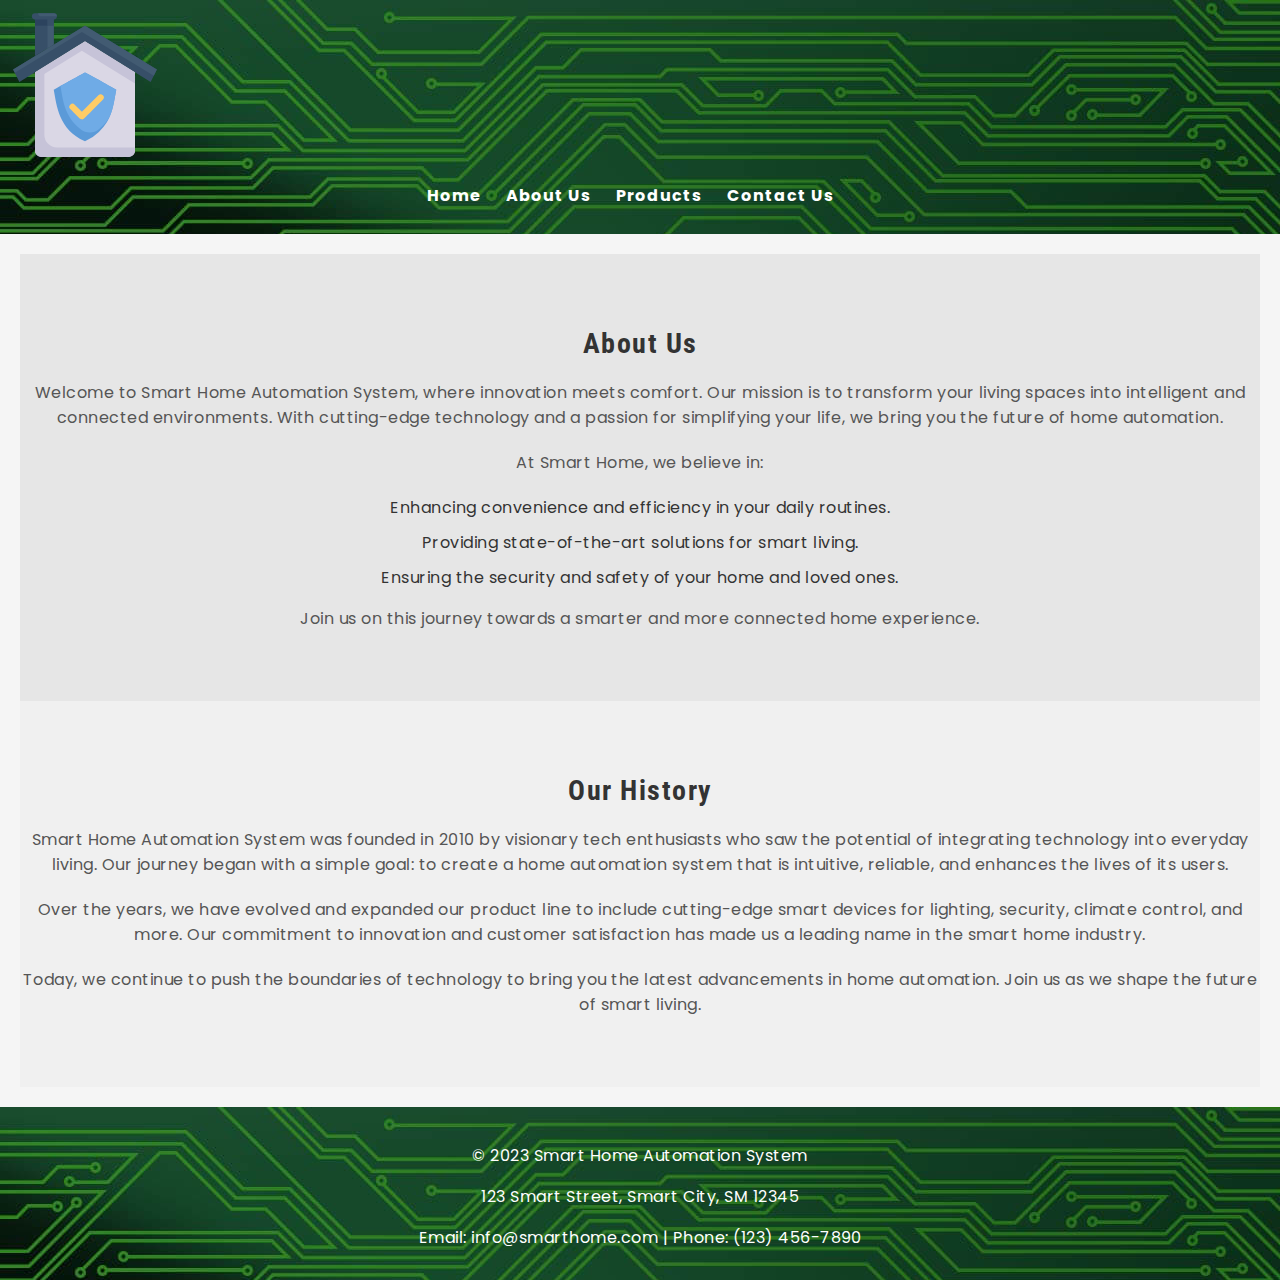
==== about.html @ 4dc27a7d "completed project" ====
<!DOCTYPE html>
<html lang="en">

<head>
    <meta charset="UTF-8">
    <meta name="viewport" content="width=device-width, initial-scale=1.0">
    <title>Smart Home Automation System - About Us</title>
    <link rel="preconnect" href="https://fonts.googleapis.com">
<link rel="preconnect" href="https://fonts.gstatic.com" crossorigin>
<link href="https://fonts.googleapis.com/css2?family=Poppins:ital,wght@0,300;0,400;0,600;0,700;0,800;0,900;1,300;1,400;1,600&family=Roboto+Condensed:ital,wght@0,300;0,400;0,500;0,600;1,500&display=swap" rel="stylesheet">
    <link rel="stylesheet" href="styles.css">
</head>

<body>
    <header>
        <div class="logo">
            <img src="./photos/reshot-icon-home-protection-V9Q2DYZN45.svg" alt="Company Logo">
        </div>
        
        <nav>
            <ul>
                <li><a href="index.html">Home</a></li>
                <li><a href="about.html">About Us</a></li>
                <li><a href="product.html">Products</a></li>
                <li><a href="contact.html">Contact Us</a></li>
            </ul>
        </nav>
    </header>

    <main>
        <section id="about">
            <h2>About Us</h2>
            <p>Welcome to Smart Home Automation System, where innovation meets comfort. Our mission is to transform your living spaces into intelligent and connected environments. With cutting-edge technology and a passion for simplifying your life, we bring you the future of home automation.</p>
            <p>At Smart Home, we believe in:</p>
            <ul>
                <li>Enhancing convenience and efficiency in your daily routines.</li>
                <li>Providing state-of-the-art solutions for smart living.</li>
                <li>Ensuring the security and safety of your home and loved ones.</li>
            </ul>
            <p>Join us on this journey towards a smarter and more connected home experience.</p>
        </section>
        <section id="history">
            <h2>Our History</h2>
            <p>Smart Home Automation System was founded in 2010 by visionary tech enthusiasts who saw the potential of integrating technology into everyday living. Our journey began with a simple goal: to create a home automation system that is intuitive, reliable, and enhances the lives of its users.</p>
            <p>Over the years, we have evolved and expanded our product line to include cutting-edge smart devices for lighting, security, climate control, and more. Our commitment to innovation and customer satisfaction has made us a leading name in the smart home industry.</p>
            <p>Today, we continue to push the boundaries of technology to bring you the latest advancements in home automation. Join us as we shape the future of smart living.</p>
        </section>
    </main>

    <footer>
        <div class="footer-info">
            <p>&copy; 2023 Smart Home Automation System</p>
            <p>123 Smart Street, Smart City, SM 12345</p>
            <p>Email: info@smarthome.com | Phone: (123) 456-7890</p>
        </div>
    </footer>
</body>

</html>
---- styles.css ----
body {
    font-family: 'Poppins', sans-serif;
    margin: 0;
    padding: 0;
    background-color: #f5f5f5; /* Light gray background */
    color: #333; /* Dark gray text */
    letter-spacing: 0.5px;

}

h1, h2, h3 {
    font-family: 'Roboto Condensed', sans-serif;
}

header {
    background-image:url(./photos/Cybersecurity-Awareness-Month-Banner-v2.jpg); /* Green header background */
    color: #fff; /* White text for header */
    padding: 10px;
    letter-spacing: 1px;
}

h2 {
    letter-spacing: 1.5px; /* Adjust as needed for section headings */
}

.logo img {
    max-width: 150px; /* Adjust as needed */
    height: auto;
}

nav {
    text-align: center;
}

nav ul {
    list-style: none;
    padding: 0;

}

nav ul li {
    display: inline-block;
    margin-right: 20px;
}

nav a {
    text-decoration: none;
    color: #fff;
    font-weight: bold;
    font-size: 16px;
    letter-spacing: 1px;
}
nav a:hover {
    color: #ecf0f1; /* Lighter text on hover */
}

main {
    padding: 20px;
}


footer {
    background-image: url(./photos/Cybersecurity-Awareness-Month-Banner-v2.jpg); /* Green footer background */
    color: #fff;
    text-align: center;
    padding: 20px 0;
}

.footer-info {
    max-width: 600px;
    margin: 0 auto;
}

.footer-info p {
    margin-bottom: 10px;
}


#hero {
    text-align: center;
    padding: 50px 0; /* Adjust as needed */
    background-color: #f0f0f0; /* Background color for the hero section */
}

#hero h1 {
    font-size: 36px;
    margin-bottom: 20px;
}

#hero p {
    font-size: 18px;
    color: #555;
    margin-bottom: 30px;
}

.cta-button {
    display: inline-block;
    padding: 15px 30px;
    background-color: #4CAF50;
    color: #fff;
    text-decoration: none;
    font-weight: bold;
    font-size: 20px;
    border-radius: 5px;
    transition: background-color 0.3s ease;
}

.cta-button:hover {
    background-color: #45a049;
}


#features {
    padding: 50px 0; /* Adjust as needed */
    text-align: center;
    background-color: #e6e6e6; /* Background color for the features section */
}

#features h2 {
    font-size: 28px;
    margin-bottom: 30px;
}

.feature {
    margin-bottom: 40px;
    text-align: center;
}

.feature img {
    max-width: 40%; /* Ensure the image doesn't exceed its container width */
    height: auto; /* Maintain the image's aspect ratio */
    margin-bottom: 10px; /* Add some space below the image */
}

.feature h3 {
    font-size: 20px;
    margin-bottom: 10px;
}

.feature p {
    font-size: 16px;
    color: #555;
}


#testimonials {
    padding: 50px 0; /* Adjust as needed */
    text-align: center;
    background-color: #f9f9f9; /* Background color for the testimonials section */
}

#testimonials h2 {
    font-size: 28px;
    margin-bottom: 30px;
}

.testimonial {
    max-width: 600px; /* Adjust as needed */
    margin: 0 auto 40px;
    padding: 20px;
    border: 1px solid #ddd;
    border-radius: 5px;
}

.testimonial img {
    max-width: 80px; /* Adjust as needed */
    border-radius: 50%;
    margin-bottom: 10px;
}

.testimonial p {
    font-size: 16px;
    color: #555;
    margin-bottom: 15px;
}

.testimonial cite {
    font-style: normal;
    font-size: 14px;
    color: #888;
}





#about {
    padding: 50px 0; /* Adjust as needed */
    text-align: center;
    background-color: #e6e6e6; /* Background color for the about section */
}

#about h2 {
    font-size: 28px;
    margin-bottom: 20px;
}

#about p {
    font-size: 16px;
    color: #555;
    margin-bottom: 20px;
}

#about ul {
    list-style: none;
    padding: 0;
}

#about ul li {
    margin-bottom: 10px;
}


#history {
    padding: 50px 0; /* Adjust as needed */
    text-align: center;
    background-color: #f0f0f0; /* Background color for the history section */
}

#history h2 {
    font-size: 28px;
    margin-bottom: 20px;
}

#history p {
    font-size: 16px;
    color: #555;
    margin-bottom: 20px;
}


#reviews {
    padding: 50px 0; /* Adjust as needed */
    text-align: center;
    background-color: #f9f9f9; /* Background color for the reviews section */
}

#reviews h2 {
    font-size: 28px;
    margin-bottom: 20px;
}

.customer-review {
    max-width: 600px; /* Adjust as needed */
    margin: 0 auto 40px;
    padding: 20px;
    border: 1px solid #ddd;
    border-radius: 5px;
}

.customer-review img {
    max-width: 80px; /* Adjust as needed */
    border-radius: 50%;
    margin-bottom: 10px;
}

.customer-review p {
    font-size: 16px;
    color: #555;
    margin-bottom: 15px;
}

.customer-review cite {
    font-style: normal;
    font-size: 14px;
    color: #888;
}


#product-details {
    padding: 50px 0; /* Adjust as needed */
    text-align: center;
    background-color: #ecf0f1; /* Lighter background for product details */
}

#product-details h2 {
    font-size: 28px;
    margin-bottom: 20px;
}

.product-info {
    display: flex;
    justify-content: center;
    align-items: center;
}

.product-info img {
    max-width: 400px; /* Adjust as needed */
    border-radius: 5px;
    margin-right: 20px;
}


.product-description {
    max-width: 500px; /* Adjust as needed */
    text-align: left;
    background-color: #ecf0f1; 
}

.product-description h3 {
    font-size: 24px;
    margin-bottom: 15px;
    letter-spacing: 1px;
}

.product-description p {
    font-size: 16px;
    color: #555;
    margin-bottom: 15px;
}

.product-description ul {
    list-style: none;
    padding: 0;
    margin-bottom: 20px;
}

.product-description ul li {
    font-size: 16px;
    color: #555;
    margin-bottom: 10px;
}

.product-description p.price {
    font-size: 20px;
    color: #4CAF50; /* Adjust to your desired color */
    margin-bottom: 15px;
}

.product-description button {
    background-color: #4CAF50;
    color: #fff;
    padding: 10px 15px;
    border: none;
    border-radius: 5px;
    cursor: pointer;
}

.product-description button:hover {
    background-color: #45a049;
}

#pricing {
    padding: 50px 0; /* Adjust as needed */
    text-align: center;
    background-color: #f0f0f0; /* Background color for the pricing section */
}

#pricing h2 {
    font-size: 28px;
    margin-bottom: 20px;
}

.pricing-option {
    max-width: 300px; /* Adjust as needed */
    margin: 0 auto 40px;
    padding: 20px;
    border: 1px solid #ddd;
    border-radius: 5px;
}

.pricing-option h3 {
    font-size: 24px;
    margin-bottom: 15px;
}

.pricing-option p {
    font-size: 16px;
    color: #555;
    margin-bottom: 15px;
}

.pricing-option p.price {
    font-size: 20px;
    color: #4CAF50; /* Adjust to your desired color */
    margin-bottom: 15px;
}

.pricing-option button {
    background-color: #4CAF50;
    color: #fff;
    padding: 10px 15px;
    border: none;
    border-radius: 5px;
    cursor: pointer;
}

.pricing-option button:hover {
    background-color: #45a049;
}


#contact-form {
    padding: 50px 0; /* Adjust as needed */
    text-align: center;
}

#contact-form h2 {
    font-size: 28px;
    margin-bottom: 20px;
}

#contact-form form {
    max-width: 400px; /* Adjust as needed */
    margin: 0 auto;
    text-align: left;
}

#contact-form label {
    display: block;
    font-size: 16px;
    margin-bottom: 5px;
}

#contact-form input,
#contact-form textarea {
    width: 100%;
    padding: 8px;
    margin-bottom: 15px;
}

#contact-form,
#contact-info {
    background-color: #ecf0f1; /* Lighter background for contact sections */
}

#contact-form button {
    background-color: #4CAF50;
    color: #fff;
    padding: 10px 15px;
    border: none;
    border-radius: 5px;
    cursor: pointer;
}

#contact-form button:hover {
    background-color: #45a049;
}

#contact-info {
    padding: 50px 0; /* Adjust as needed */
    text-align: center;
}

#contact-info h2 {
    font-size: 28px;
    margin-bottom: 20px;
}

#contact-info p {
    font-size: 16px;
    color: #555;
    margin-bottom: 20px;
}

#contact-info ul {
    list-style: none;
    padding: 0;
    margin: 0;
}

#contact-info li {
    font-size: 16px;
    color: #555;
    margin-bottom: 10px;
}

#contact-info a {
    color: #4CAF50;
}

#contact-info a:hover {
    text-decoration: underline;
}

button {
    background-color: #2ecc71; /* Green buttons */
    color: #fff;
    letter-spacing: 1px;
}

button:hover {
    background-color: #27ae60; /* Darker green on hover */
}


/* Responsive styles for contact form section */
@media screen and (max-width: 600px) {
    #contact-form form {
        max-width: 100%;
    }

    #contact-form label,
    #contact-form input,
    #contact-form textarea {
        width: 100%;
        box-sizing: border-box;
    }
}

/* Responsive styles for contact information section */
@media screen and (max-width: 600px) {
    #contact-info ul {
        padding: 0;
    }

    #contact-info li {
        margin-bottom: 15px;
    }
}
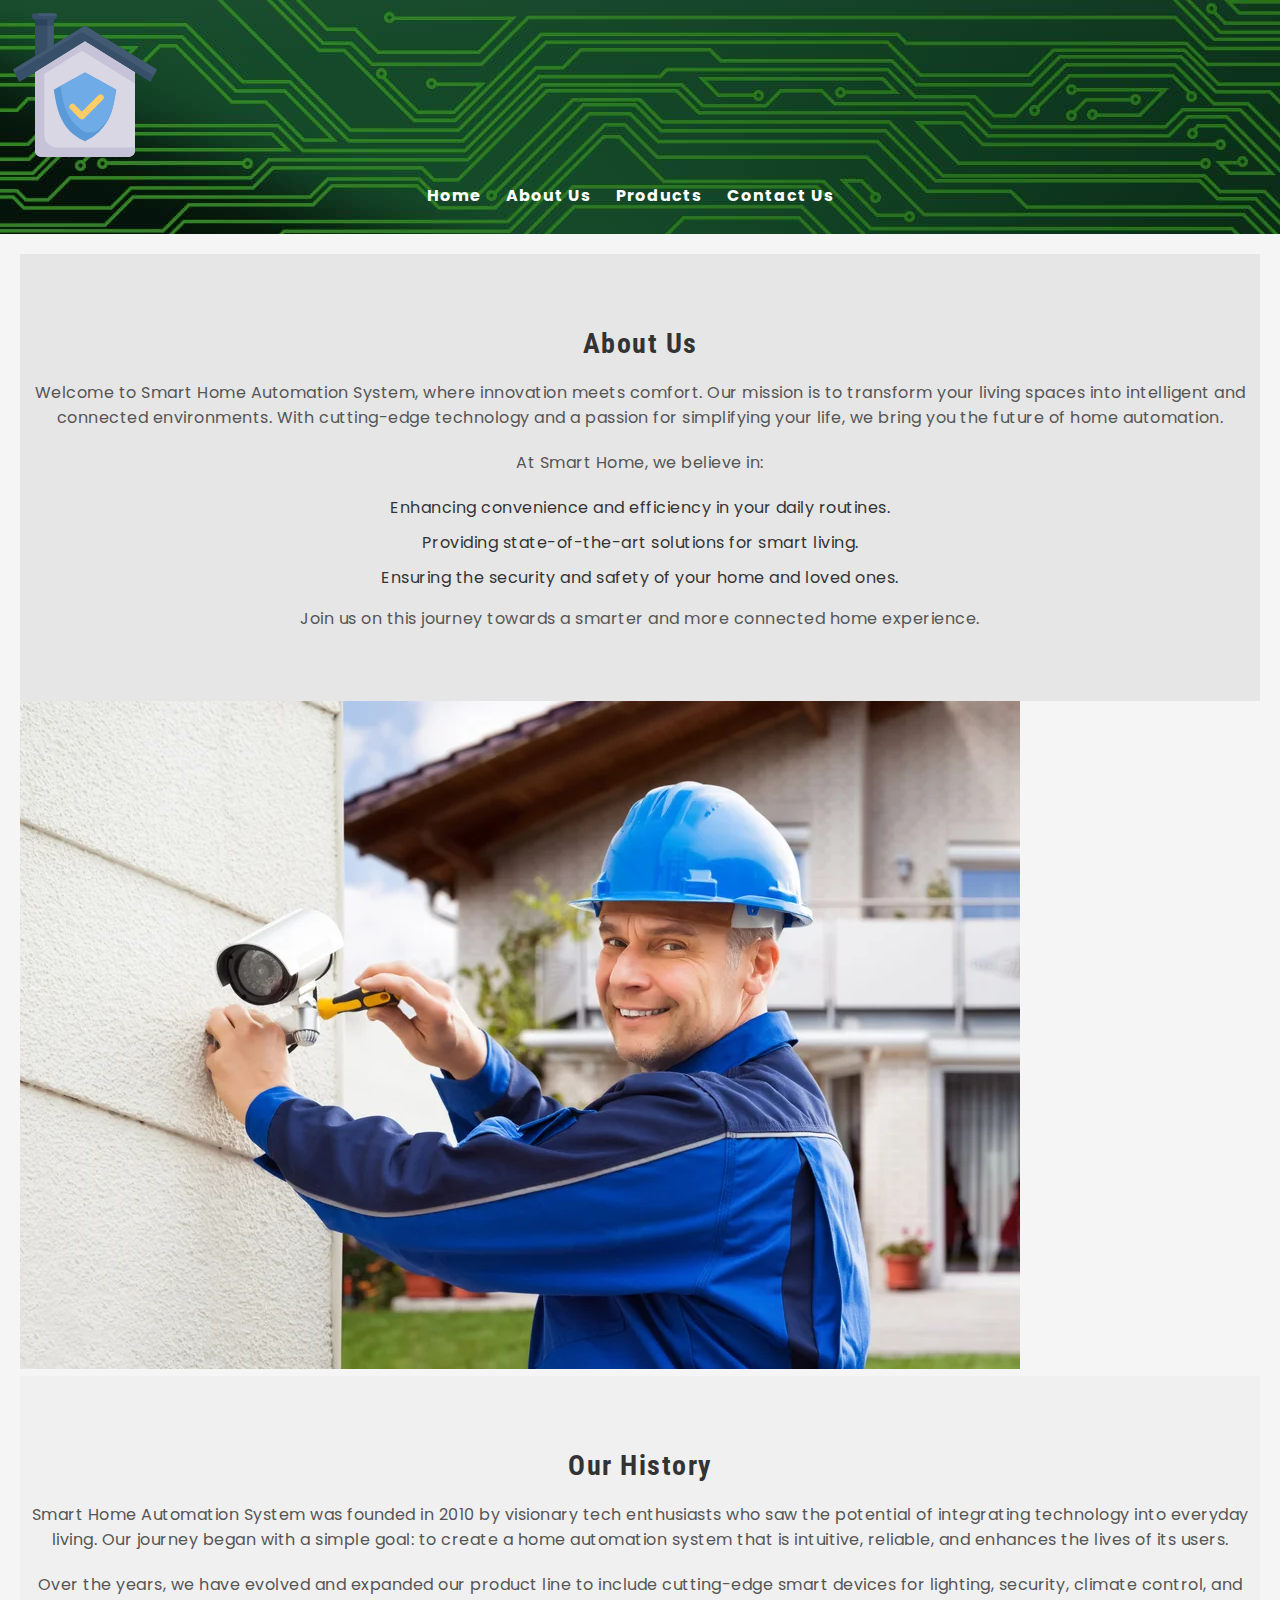
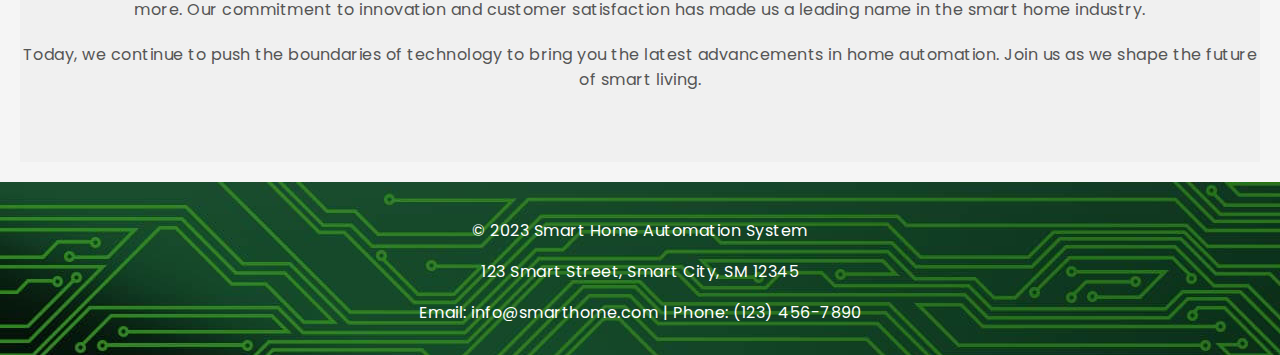
==== commit 09e3bc03: "add image to about page" ====
--- a/about.html
+++ b/about.html
@@ -39,6 +39,9 @@
             </ul>
             <p>Join us on this journey towards a smarter and more connected home experience.</p>
         </section>
+      
+        <img src="./photos/are-home-security-systems-worth-it.webp" alt="home-security">
+      
         <section id="history">
             <h2>Our History</h2>
             <p>Smart Home Automation System was founded in 2010 by visionary tech enthusiasts who saw the potential of integrating technology into everyday living. Our journey began with a simple goal: to create a home automation system that is intuitive, reliable, and enhances the lives of its users.</p>
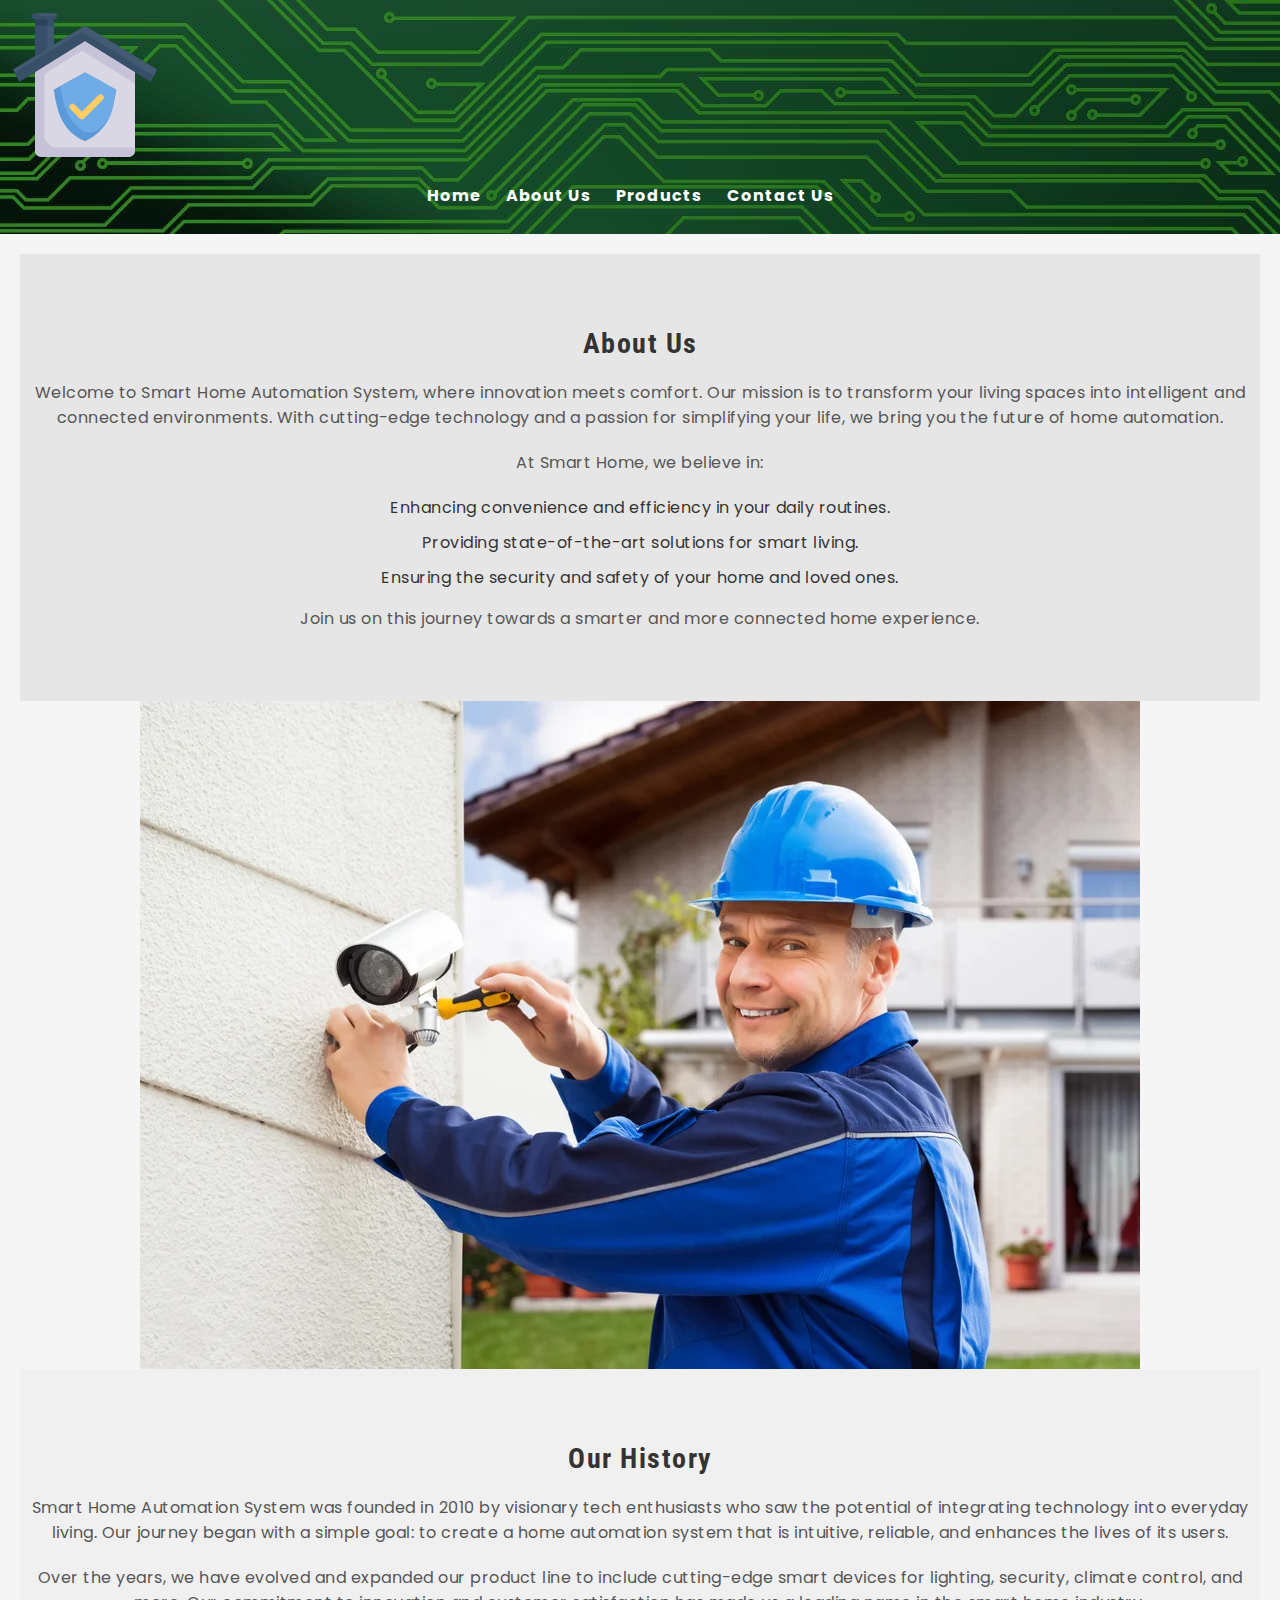
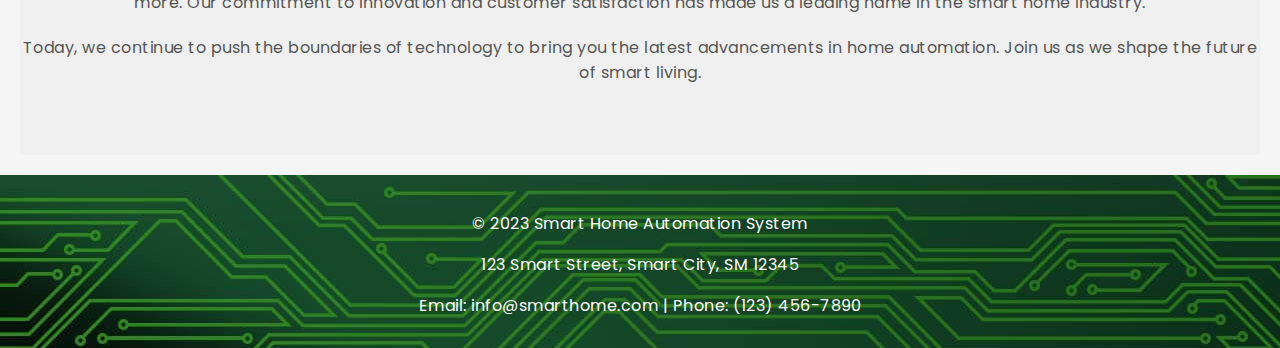
==== commit 864b06d9: "add image to about page" ====
--- a/about.html
+++ b/about.html
@@ -39,8 +39,10 @@
             </ul>
             <p>Join us on this journey towards a smarter and more connected home experience.</p>
         </section>
-      
+
+        <div class="centered-image">
         <img src="./photos/are-home-security-systems-worth-it.webp" alt="home-security">
+    </div>
       
         <section id="history">
             <h2>Our History</h2>
--- a/styles.css
+++ b/styles.css
@@ -483,6 +483,17 @@
     background-color: #27ae60; /* Darker green on hover */
 }
 
+.centered-image {
+    text-align: center;
+}
+
+.centered-image img {
+    max-width: 100%; 
+    height: auto; 
+    display: block; 
+    margin: 0 auto; 
+}
+
 
 /* Responsive styles for contact form section */
 @media screen and (max-width: 600px) {
